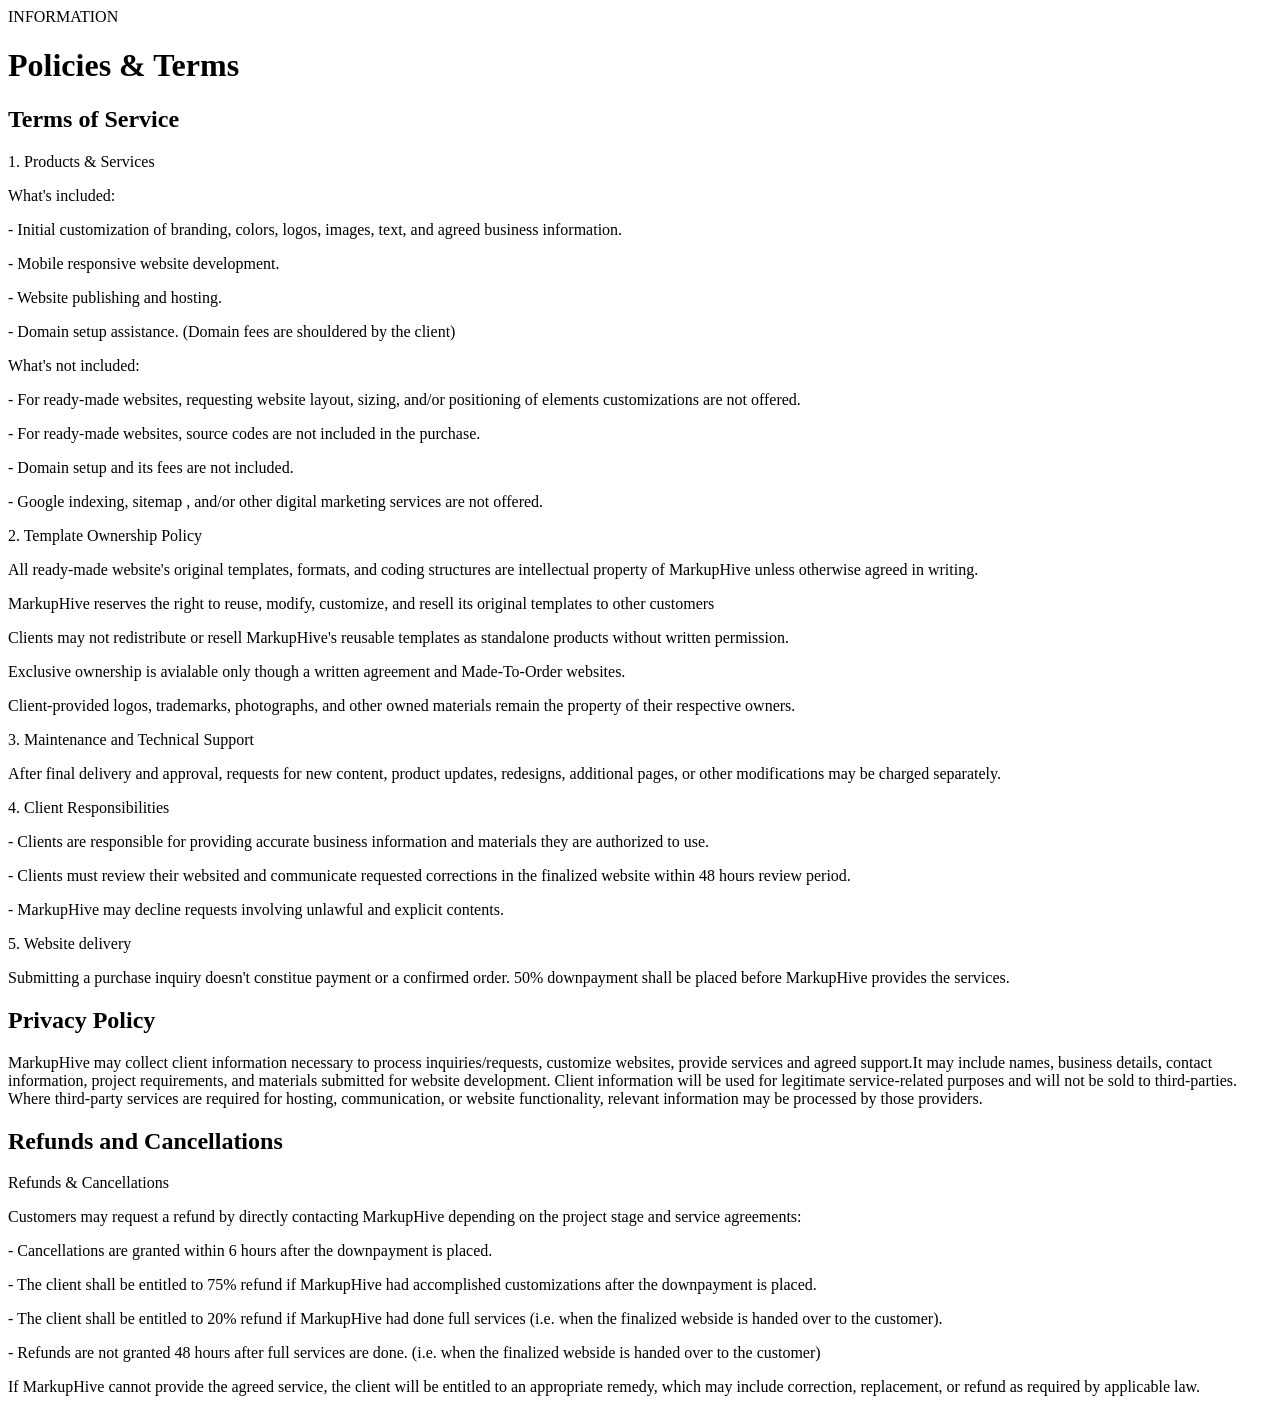
==== policies.html @ 1f415b0b "Add files via upload" ====
<!DOCTYPE html>
<html lang="en">

<head>
    <meta charset="UTF-8">
    <meta name="viewport" content="width=device-width, initial-scale=1">

    <title>Policies | MarkupHive</title>

    <!-- Favicon -->
    <link rel="icon" href="assets/favicon.png">

    <!-- Stylesheet -->
    <link rel="stylesheet" href="css/style.css">
</head>

<body>

    <!-- ========== HEADER ========== -->
    <div id="header"></div>


    <!-- ========== MAIN CONTENT ========== -->
    <main class="container legal">

        <!-- ========== PAGE INTRODUCTION ========== -->
        <div class="page-head">

            <span class="eyebrow">
                INFORMATION
            </span>

            <h1>
                Policies & <span class="accent">Terms</span>
            </h1>

            <p>
              
            </p>

        </div>


        <!-- ========== TERMS OF SERVICE ========== -->
        <section id="terms">

            <h2>Terms of Service</h2>

            <p>
                <p>1. Products & Services</p>

                <p>What's included: </p>
                  <p>- Initial customization of branding, colors, logos, images, text, and agreed business information.</p>
                  <p>- Mobile responsive website development.</p>
                  <p>- Website publishing and hosting.</p>
                  <p>- Domain setup assistance. (Domain fees are shouldered by the client)</p>

                <p>What's not included:</p>
                  <p>- For ready-made websites, requesting website layout, sizing, and/or positioning of elements customizations are not offered.</p>
                  <p>- For ready-made websites, source codes are not included in the purchase.</p>
                  <p>- Domain setup and its fees are not included.</p>
                  <p>- Google indexing, sitemap , and/or other digital marketing services are not offered.</p>

                <p>2. Template Ownership Policy</p>
                    <p>All ready-made website's original templates, formats, and coding structures are intellectual property of MarkupHive unless otherwise agreed in writing.</p>
                    <p>MarkupHive reserves the right to reuse, modify, customize, and resell its original templates to other customers</p>
                    <p>Clients may not redistribute or resell MarkupHive's reusable templates as standalone products without written permission.</p>
                    <p>Exclusive ownership is avialable only though a written agreement and Made-To-Order websites.</p>
                    <p>Client-provided logos, trademarks, photographs, and other owned materials remain the property of their respective owners.</p>

                <p>3. Maintenance and Technical Support</p>
                    <p>After final delivery and approval, requests for new content, product updates, redesigns, additional pages, or other modifications may be charged separately.</p>
                
                <p>4. Client Responsibilities</p>
                   <p>- Clients are responsible for providing accurate business information and materials they are authorized to use.</p>
                   <p>- Clients must review their websited and communicate requested corrections in the finalized website within 48 hours review period.</p>
                   <p>- MarkupHive may decline requests involving unlawful and explicit contents.</p>

                <p>5. Website delivery</p>
                   <p></p>
                   <p>Submitting a purchase inquiry doesn't constitue payment or a confirmed order. 50% downpayment shall be placed before MarkupHive provides the services.</p>
            </p>


        </section>


        <!-- ========== PRIVACY POLICY ========== -->
        <section id="privacy">

            <h2>Privacy Policy</h2>

            <p>
              MarkupHive may collect client information necessary to process inquiries/requests, customize websites, provide services and agreed support.It may include names, business details, contact information, project requirements, and materials submitted for website development.
              Client information will be used for legitimate service-related purposes and will not be sold to third-parties. Where third-party services are required for hosting, communication, or website functionality, relevant information may be processed by those providers.
            </p>

        </section>


        <!-- ========== TEMPLATE PURCHASE POLICY ========== -->
        <section id="purchases">

            <h2>Refunds and Cancellations</h2>

            <p>
              <p>Refunds & Cancellations</p>
                <p>Customers may request a refund by directly contacting MarkupHive depending on the project stage and service agreements: </p>
                  <p>- Cancellations are granted within 6 hours after the downpayment is placed.</p>
                  <p>- The client shall be entitled to 75% refund if MarkupHive had accomplished customizations after the downpayment is placed.</p>
                  <p>- The client shall be entitled to 20% refund if MarkupHive had done full services (i.e. when the finalized webside is handed over to the customer).</p>
                  <p>- Refunds are not granted 48 hours after full services are done. (i.e. when the finalized webside is handed over to the customer)</p>
                <p>If MarkupHive cannot provide the agreed service, the client will be entitled to an appropriate remedy, which may include correction, replacement, or refund as required by applicable law.</p>
            </p>
            

        </section>


        <!-- ========== IMPORTANT NOTICE ========== -->
        <p class="notice">

        </p>

    </main>


    <!-- ========== FOOTER ========== -->
    <div id="footer"></div>


    <!-- ========== JAVASCRIPT ========== -->

    <!-- Website Data -->
    <script src="js/data.js"></script>

    <!-- Main Website Functionality -->
    <script src="js/main.js"></script>

</body>
</html>
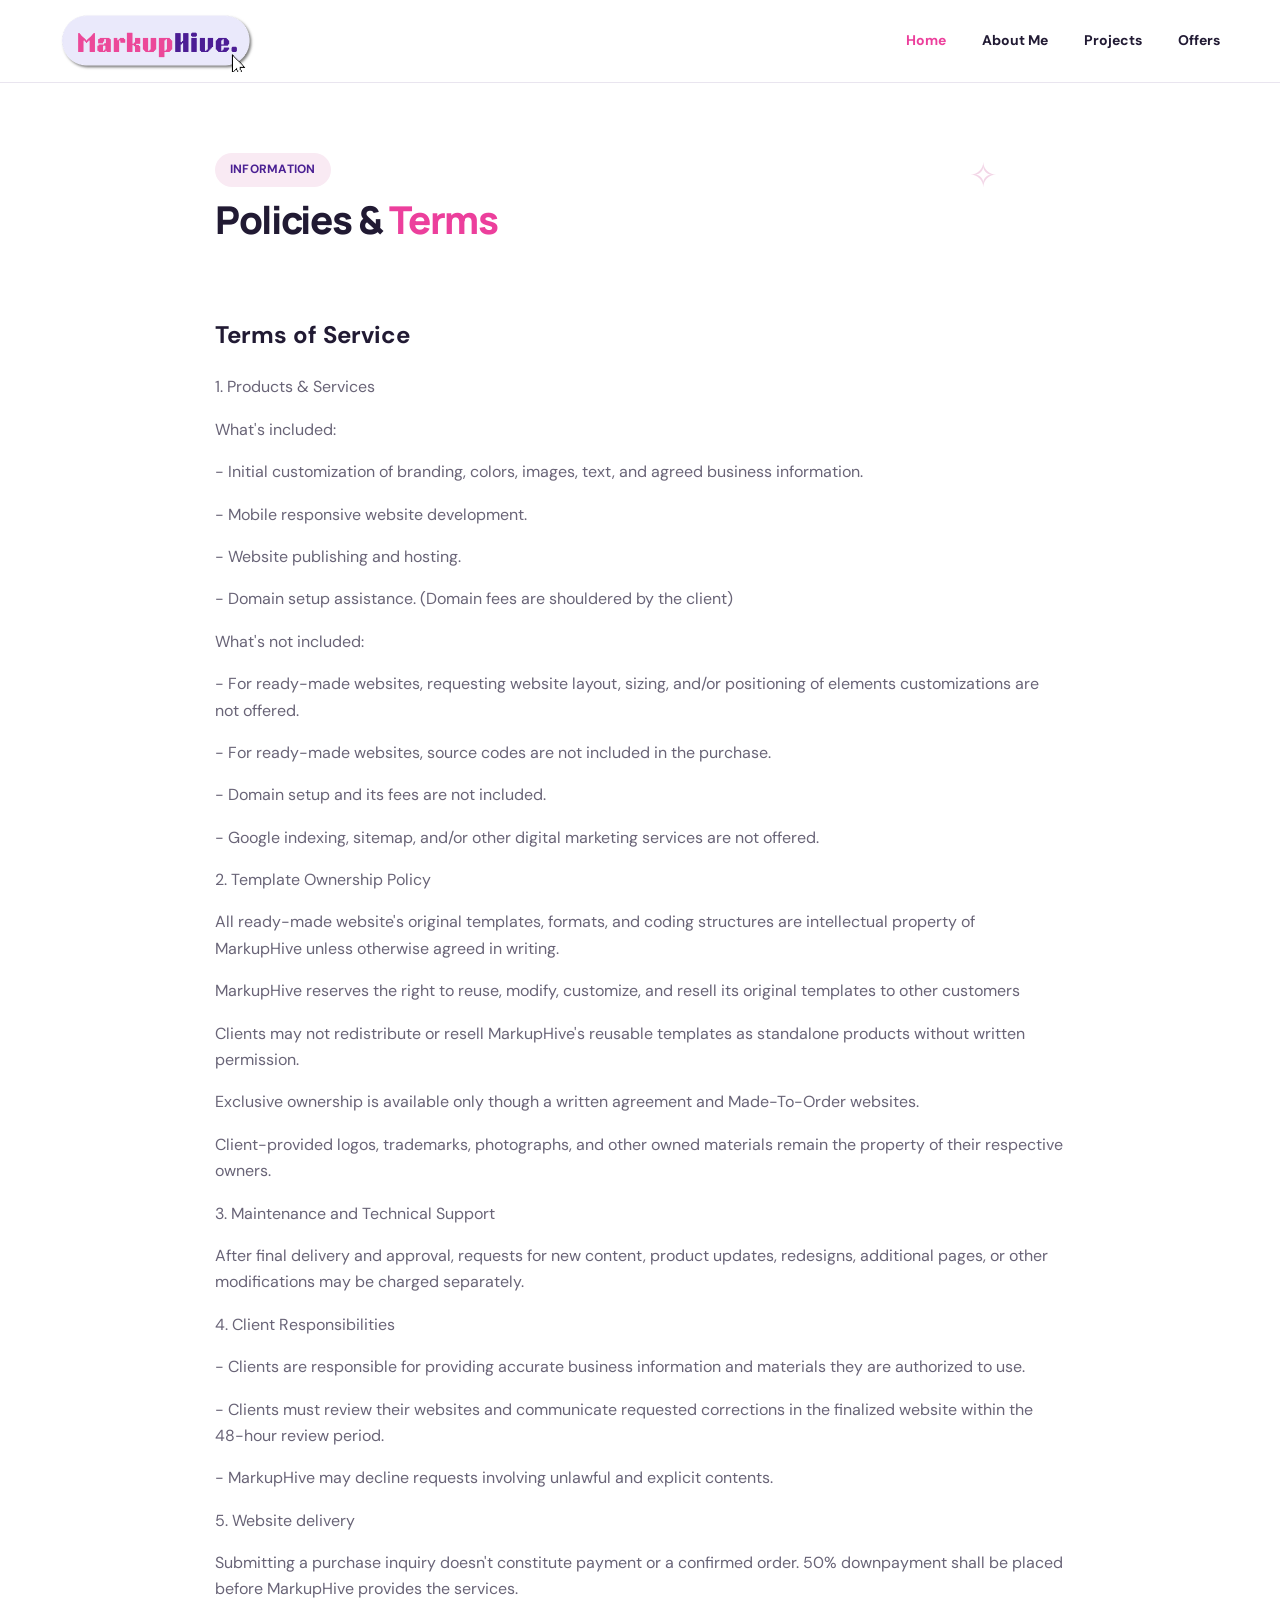
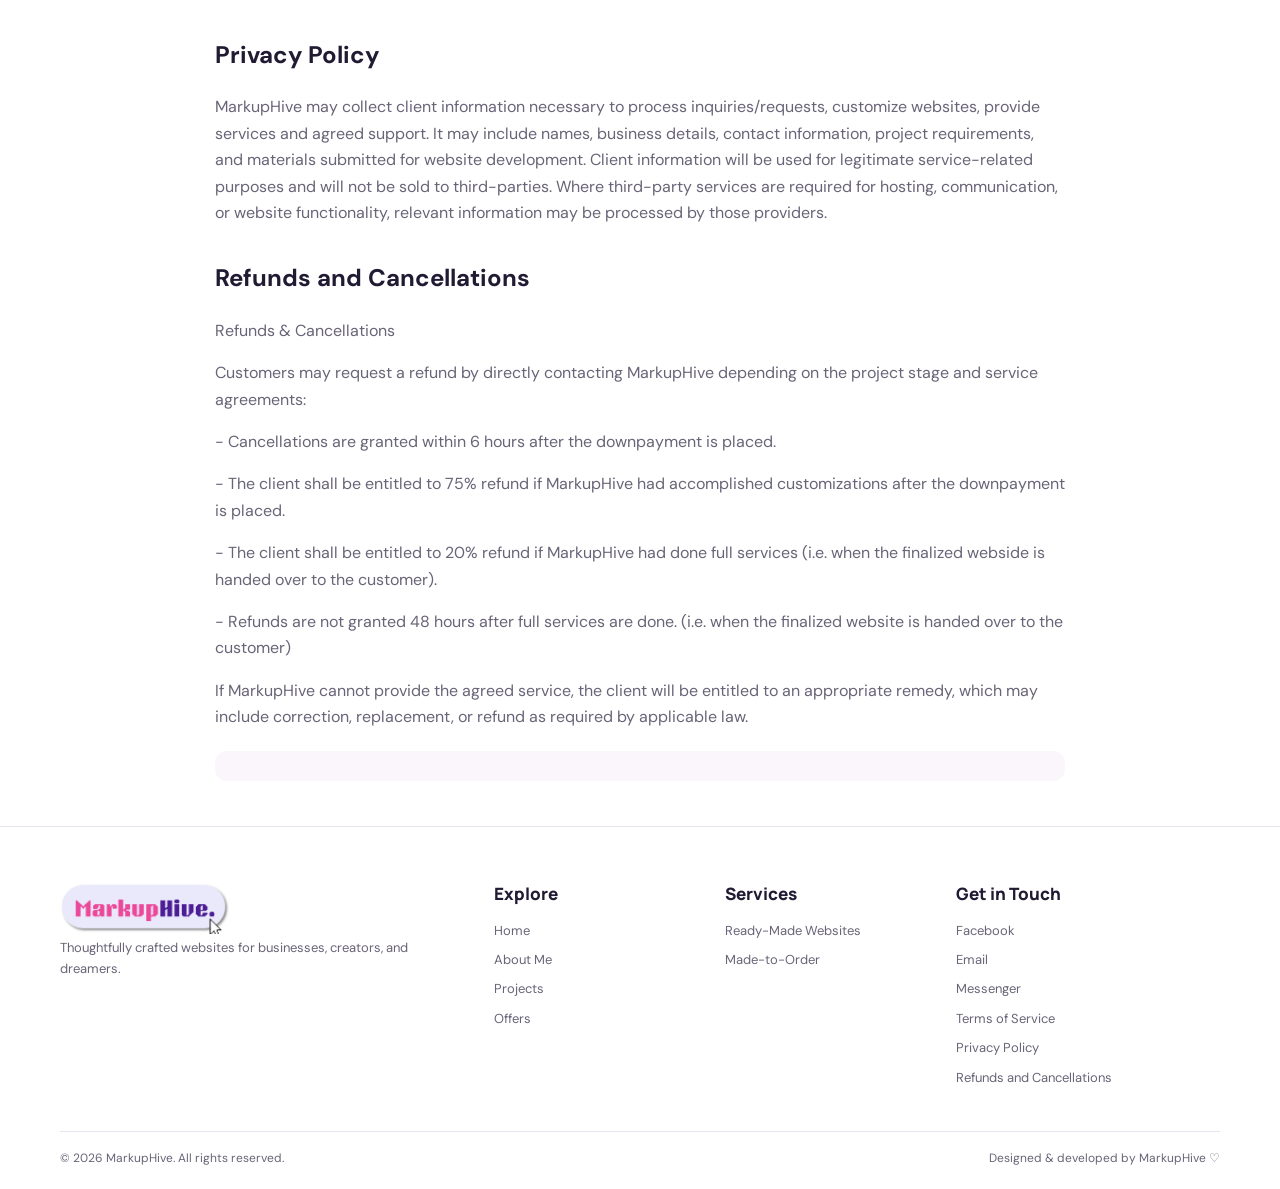
==== commit 60557a66: "Update policies.html" ====
--- a/policies.html
+++ b/policies.html
@@ -51,7 +51,7 @@
                 <p>1. Products & Services</p>
 
                 <p>What's included: </p>
-                  <p>- Initial customization of branding, colors, logos, images, text, and agreed business information.</p>
+                  <p>- Initial customization of branding, colors, images, text, and agreed business information.</p>
                   <p>- Mobile responsive website development.</p>
                   <p>- Website publishing and hosting.</p>
                   <p>- Domain setup assistance. (Domain fees are shouldered by the client)</p>
@@ -60,13 +60,13 @@
                   <p>- For ready-made websites, requesting website layout, sizing, and/or positioning of elements customizations are not offered.</p>
                   <p>- For ready-made websites, source codes are not included in the purchase.</p>
                   <p>- Domain setup and its fees are not included.</p>
-                  <p>- Google indexing, sitemap , and/or other digital marketing services are not offered.</p>
+                  <p>- Google indexing, sitemap, and/or other digital marketing services are not offered.</p>
 
                 <p>2. Template Ownership Policy</p>
                     <p>All ready-made website's original templates, formats, and coding structures are intellectual property of MarkupHive unless otherwise agreed in writing.</p>
                     <p>MarkupHive reserves the right to reuse, modify, customize, and resell its original templates to other customers</p>
                     <p>Clients may not redistribute or resell MarkupHive's reusable templates as standalone products without written permission.</p>
-                    <p>Exclusive ownership is avialable only though a written agreement and Made-To-Order websites.</p>
+                    <p>Exclusive ownership is available only though a written agreement and Made-To-Order websites.</p>
                     <p>Client-provided logos, trademarks, photographs, and other owned materials remain the property of their respective owners.</p>
 
                 <p>3. Maintenance and Technical Support</p>
@@ -74,12 +74,12 @@
                 
                 <p>4. Client Responsibilities</p>
                    <p>- Clients are responsible for providing accurate business information and materials they are authorized to use.</p>
-                   <p>- Clients must review their websited and communicate requested corrections in the finalized website within 48 hours review period.</p>
+                   <p>- Clients must review their websites and communicate requested corrections in the finalized website within the 48-hour review period.</p>
                    <p>- MarkupHive may decline requests involving unlawful and explicit contents.</p>
 
                 <p>5. Website delivery</p>
                    <p></p>
-                   <p>Submitting a purchase inquiry doesn't constitue payment or a confirmed order. 50% downpayment shall be placed before MarkupHive provides the services.</p>
+                   <p>Submitting a purchase inquiry doesn't constitute payment or a confirmed order. 50% downpayment shall be placed before MarkupHive provides the services.</p>
             </p>
 
 
@@ -92,7 +92,7 @@
             <h2>Privacy Policy</h2>
 
             <p>
-              MarkupHive may collect client information necessary to process inquiries/requests, customize websites, provide services and agreed support.It may include names, business details, contact information, project requirements, and materials submitted for website development.
+              MarkupHive may collect client information necessary to process inquiries/requests, customize websites, provide services and agreed support. It may include names, business details, contact information, project requirements, and materials submitted for website development.
               Client information will be used for legitimate service-related purposes and will not be sold to third-parties. Where third-party services are required for hosting, communication, or website functionality, relevant information may be processed by those providers.
             </p>
 
@@ -110,7 +110,7 @@
                   <p>- Cancellations are granted within 6 hours after the downpayment is placed.</p>
                   <p>- The client shall be entitled to 75% refund if MarkupHive had accomplished customizations after the downpayment is placed.</p>
                   <p>- The client shall be entitled to 20% refund if MarkupHive had done full services (i.e. when the finalized webside is handed over to the customer).</p>
-                  <p>- Refunds are not granted 48 hours after full services are done. (i.e. when the finalized webside is handed over to the customer)</p>
+                  <p>- Refunds are not granted 48 hours after full services are done. (i.e. when the finalized website is handed over to the customer)</p>
                 <p>If MarkupHive cannot provide the agreed service, the client will be entitled to an appropriate remedy, which may include correction, replacement, or refund as required by applicable law.</p>
             </p>
             
--- a/css/style.css
+++ b/css/style.css
@@ -0,0 +1,2 @@
+@import url('https://fonts.googleapis.com/css2?family=DM+Sans:wght@400;500;600;700&family=Manrope:wght@400;500;600;700;800&display=swap');
+:root{--pink:#ec3f9c;--purple:#4b2093;--ink:#211a33;--muted:#696477;--line:#e9e5ef;--light:#faf8fc;--shadow:0 12px 35px rgba(48,25,77,.055)}*{box-sizing:border-box}html{scroll-behavior:smooth}body{margin:0;color:var(--ink);background:white;font-family:'DM Sans',sans-serif;line-height:1.65}a{text-decoration:none;color:inherit}button,input,textarea,select{font:inherit}button{cursor:pointer}img{max-width:100%;display:block}.container{width:min(1160px,calc(100% - 48px));margin:auto}.site-header{background:#fff;border-bottom:1px solid var(--line);position:sticky;top:0;z-index:20}.nav-wrap{height:82px;display:flex;align-items:center;justify-content:space-between;gap:24px}.logo img{width:195px;height:64px;object-fit:contain}.nav{display:flex;align-items:center;gap:36px}.nav a{font-size:14px;font-weight:700;transition:color .2s}.nav a:hover,.nav a.active{color:var(--pink)}.menu-toggle{display:none;border:0;background:white;color:var(--purple);font-size:24px}.hero{position:relative;overflow:hidden}.hero:before{content:'';position:absolute;left:-120px;top:-150px;width:350px;height:350px;border:1px solid #f9c9e5;border-radius:50%;pointer-events:none}.hero-grid{min-height:540px;display:grid;grid-template-columns:1.06fr .94fr;align-items:center;gap:34px;padding:50px 0 25px}.eyebrow{display:inline-block;color:var(--purple);background:#f9eaf3;border-radius:30px;padding:7px 15px;font-size:12px;font-weight:700;letter-spacing:.02em}.hero h1{font-family:Manrope,sans-serif;font-size:clamp(37px,4.3vw,62px);line-height:1.14;letter-spacing:-.055em;margin:22px 0 18px;font-weight:800}.accent{color:var(--pink)}.lead{font-size:17px;color:var(--muted);max-width:540px}.actions{display:flex;gap:12px;flex-wrap:wrap;margin-top:26px}.btn{border:1px solid transparent;display:inline-flex;align-items:center;justify-content:center;gap:8px;border-radius:100px;background:var(--pink);color:white;font-size:14px;font-weight:700;padding:12px 24px;transition:transform .2s,background .2s,box-shadow .2s}.btn:hover{transform:translateY(-2px);box-shadow:0 8px 20px #ec3f9c22}.btn-outline{background:white;color:var(--purple);border-color:var(--purple)}.btn-outline:hover{background:#fbf7ff}.btn-sm{padding:9px 16px;font-size:12px}.hero-art{position:relative;align-self:end}.hero-art img{width:100%;max-width:525px;margin:auto}.spark{position:absolute;color:#eeb5d7;font-size:22px;pointer-events:none}.spark.one{right:2%;top:8%}.spark.two{left:0;bottom:12%}.benefits{border-block:1px solid var(--line);padding:23px 0}.benefit-grid{display:grid;grid-template-columns:repeat(3,1fr);gap:30px}.benefit{display:flex;gap:15px;align-items:center}.benefit-icon{width:46px;height:46px;display:grid;place-items:center;border-radius:12px;color:var(--pink);background:#fdf0f7;font-size:21px;flex-shrink:0}.benefit strong{font-size:14px}.benefit p{font-size:13px;color:var(--muted);margin:0}.section{padding:75px 0}.section-tint{background:#fcfbfd}.section-heading{margin-bottom:28px}.section-heading h2,.page-head h1{font:800 clamp(28px,3vw,39px)/1.2 Manrope,sans-serif;letter-spacing:-.035em;margin:10px 0}.section-heading p,.page-head p{color:var(--muted);margin:0;max-width:650px}.review-wrap{border:1px solid var(--line);border-radius:20px;padding:30px;background:#fff;box-shadow:var(--shadow)}.review-head{display:flex;align-items:center;justify-content:space-between;gap:10px}.reviews-grid{display:grid;grid-template-columns:repeat(3,1fr);gap:16px;margin-top:20px}.review-card,.card{border:1px solid var(--line);border-radius:16px;background:white;box-shadow:var(--shadow)}.review-card{padding:22px}.stars{color:#e7ac17;letter-spacing:2px}.review-card p{font-size:14px;margin:12px 0}.review-card small{color:var(--muted)}.review-controls{display:flex;justify-content:center;align-items:center;gap:12px;margin-top:18px}.review-controls button{background:white;border:1px solid var(--line);border-radius:50%;width:34px;height:34px}.review-dots{font-size:12px;color:var(--pink)}.page-head{padding:70px 0 30px;position:relative}.page-head:after{content:'✧';position:absolute;right:8%;top:65px;font-size:34px;color:#f3d6e7}.about-grid{display:grid;grid-template-columns:.9fr 1.1fr;gap:60px;align-items:center}.about-image{min-height:390px;border-radius:22px;background:#faf3f8;display:flex;align-items:center;justify-content:center;overflow:hidden}.about-image img{width:100%;height:100%;object-fit:cover}.about-copy h2{font:800 32px/1.25 Manrope}.about-copy p{color:var(--muted)}.chips{display:flex;flex-wrap:wrap;gap:9px;margin-top:20px}.chip{padding:7px 13px;border:1px solid #eaddea;border-radius:100px;font-size:12px;color:var(--purple);background:white}.catalog-grid{display:grid;grid-template-columns:repeat(3,1fr);gap:24px}.card{overflow:hidden;transition:transform .2s,box-shadow .2s}.card:hover{transform:translateY(-4px);box-shadow:0 18px 35px #36214516}.card-image{height:195px;background:#f4f1f7;overflow:hidden;display:flex;align-items:center;justify-content:center}.card-image img{width:100%;height:100%;object-fit:cover;transition:transform .3s}.card:hover .card-image img{transform:scale(1.035)}.card-body{padding:22px}.card-body h3{font:800 18px/1.3 Manrope;margin:0 0 7px}.card-body p{color:var(--muted);font-size:13px;margin:0 0 16px}.card-actions{display:flex;gap:9px;flex-wrap:wrap}.price{color:var(--pink);font-size:19px;font-weight:800;margin:10px 0}.filters{display:flex;gap:9px;flex-wrap:wrap;margin:12px 0 30px}.filter{background:white;border:1px solid #e6ddea;border-radius:100px;padding:8px 16px;color:var(--purple);font-size:13px}.filter.active{background:var(--pink);color:white;border-color:var(--pink)}.offer-grid{display:grid;grid-template-columns:repeat(2,1fr);gap:24px}.offer-card{border:1px solid var(--line);padding:34px;border-radius:20px;box-shadow:var(--shadow);position:relative;overflow:hidden}.offer-card:after{content:'✳';position:absolute;right:25px;top:10px;color:#f5d9ea;font-size:55px}.offer-card h2{font:800 25px Manrope}.offer-card p{color:var(--muted);max-width:400px}.offer-icon{display:grid;place-items:center;width:58px;height:58px;background:#fcecf6;border-radius:14px;color:var(--pink);font-size:28px}.form-panel{border:1px solid var(--line);border-radius:20px;padding:32px;max-width:790px;box-shadow:var(--shadow)}.form-grid{display:grid;grid-template-columns:1fr 1fr;gap:18px}.field{display:flex;flex-direction:column;gap:6px;margin-bottom:16px}.field label{font-size:13px;font-weight:700}.field input,.field select,.field textarea{width:100%;border:1px solid #dcd6e3;border-radius:10px;padding:11px 13px;background:white;color:var(--ink);outline:none}.field input:focus,.field textarea:focus,.field select:focus{border-color:var(--pink);box-shadow:0 0 0 3px #ec3f9c14}.muted{color:var(--muted)}.summary{white-space:pre-wrap;background:#faf8fc;border:1px solid var(--line);padding:18px;border-radius:12px;font-size:13px;overflow-wrap:anywhere}.footer{border-top:1px solid var(--line);padding:55px 0 20px;background:#fff;margin-top:45px}.footer-grid{display:grid;grid-template-columns:2fr 1fr 1fr 1.3fr;gap:28px}.footer h3{font:800 17px Manrope;margin:0 0 15px}.footer p,.footer a{font-size:13px;color:var(--muted)}.footer a{display:block;margin:8px 0}.footer a:hover{color:var(--pink)}.footer-brand img{width:170px;margin:-10px 0}.footer-bottom{border-top:1px solid var(--line);margin-top:35px;padding-top:17px;display:flex;justify-content:space-between;gap:15px;font-size:12px;color:var(--muted)}dialog{border:0;border-radius:20px;width:min(560px,calc(100% - 25px));max-height:90vh;overflow:auto;padding:28px;box-shadow:0 30px 90px #24142e40}dialog::backdrop{background:#1b102e88}.modal-top{display:flex;justify-content:space-between;align-items:center}.close{border:0;background:#f6f3f8;border-radius:50%;width:34px;height:34px}.hidden{display:none!important}.empty{padding:50px;text-align:center;color:var(--muted)}.notice{background:#fbf6fb;padding:15px;border-radius:12px;color:var(--muted);font-size:13px;margin:20px 0}.legal{max-width:850px}.legal h2{margin-top:32px}.legal p,.legal li{color:var(--muted)}@media(max-width:850px){.hero-grid{grid-template-columns:1fr;min-height:auto;padding-top:55px}.hero-art{max-width:520px;margin:auto}.catalog-grid{grid-template-columns:repeat(2,1fr)}.footer-grid{grid-template-columns:repeat(2,1fr)}.about-grid{gap:25px}.nav{gap:16px}}@media(max-width:640px){.container{width:min(100% - 32px,1160px)}.nav-wrap{height:68px}.logo img{width:155px}.menu-toggle{display:block}.nav{display:none;position:absolute;top:68px;left:0;right:0;background:white;border-bottom:1px solid var(--line);padding:20px;flex-direction:column;align-items:flex-start;gap:18px}.nav.open{display:flex}.hero h1{font-size:38px}.hero-grid{gap:15px}.benefit-grid,.reviews-grid,.offer-grid,.catalog-grid,.about-grid,.form-grid{grid-template-columns:1fr}.section{padding:52px 0}.page-head{padding:50px 0 20px}.review-wrap{padding:20px}.footer-grid{grid-template-columns:1fr 1fr}.footer-bottom{flex-direction:column}.card-image{height:220px}.offer-card{padding:25px}}
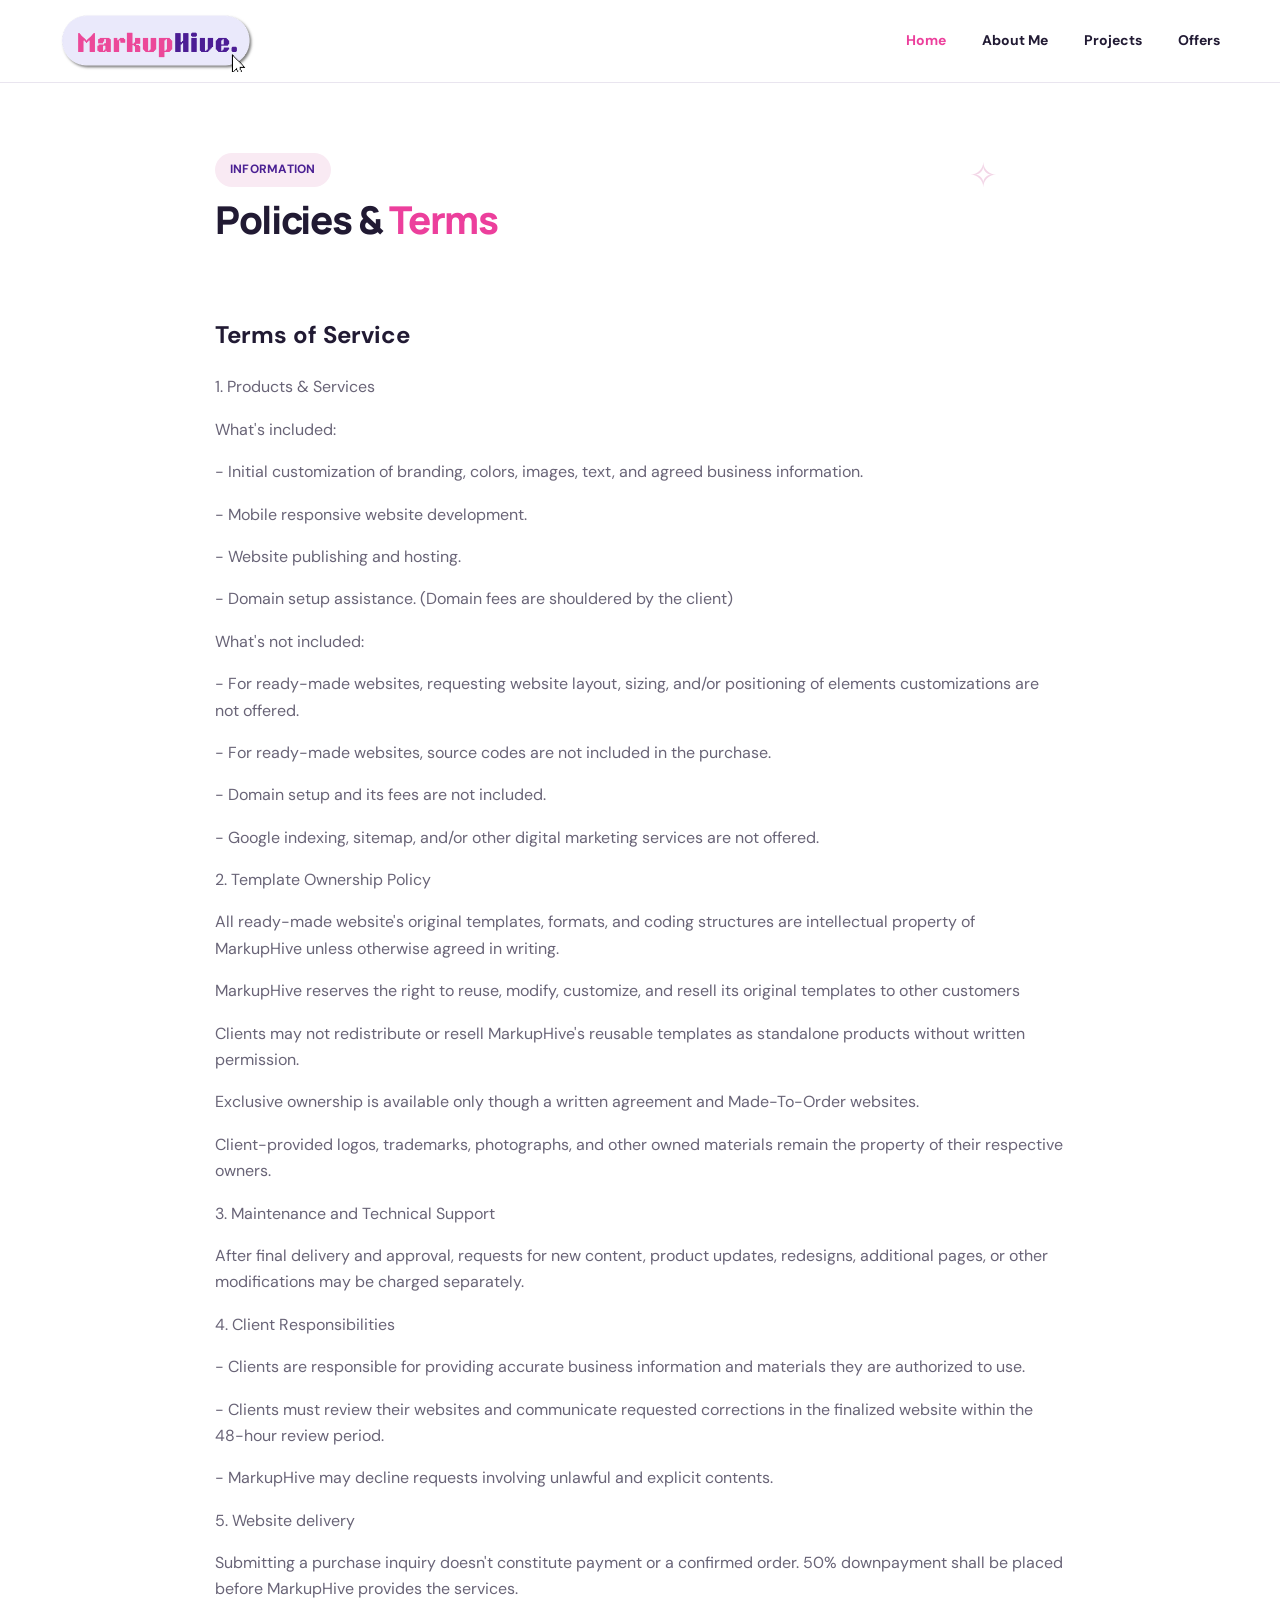
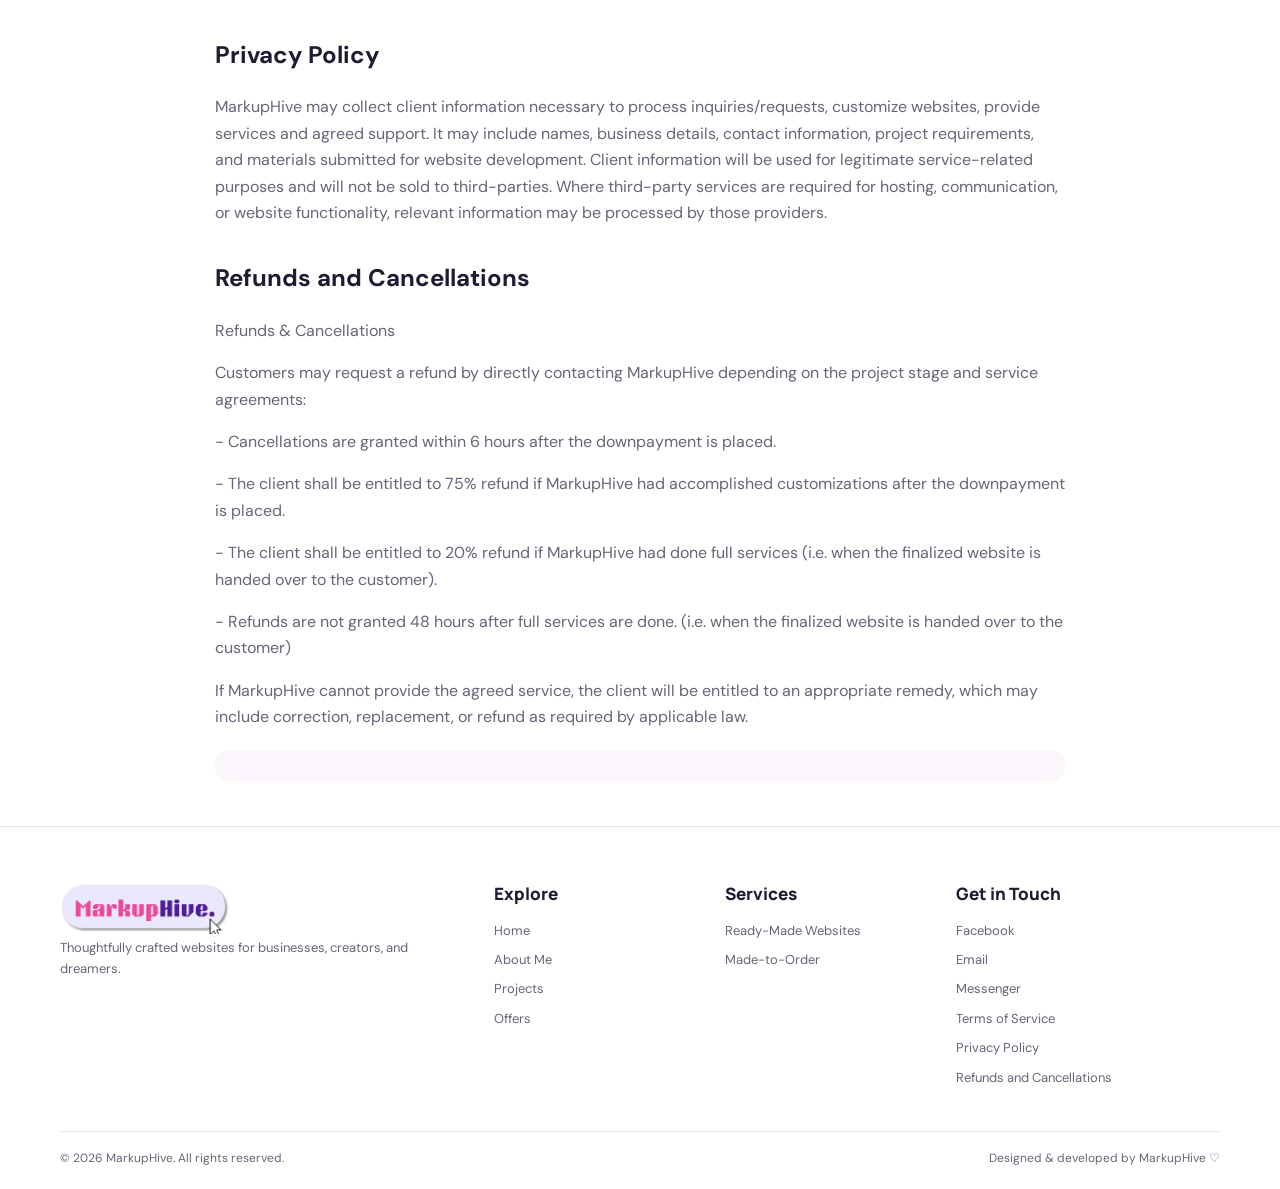
==== commit 52318183: "Update policies.html" ====
--- a/policies.html
+++ b/policies.html
@@ -109,7 +109,7 @@
                 <p>Customers may request a refund by directly contacting MarkupHive depending on the project stage and service agreements: </p>
                   <p>- Cancellations are granted within 6 hours after the downpayment is placed.</p>
                   <p>- The client shall be entitled to 75% refund if MarkupHive had accomplished customizations after the downpayment is placed.</p>
-                  <p>- The client shall be entitled to 20% refund if MarkupHive had done full services (i.e. when the finalized webside is handed over to the customer).</p>
+                  <p>- The client shall be entitled to 20% refund if MarkupHive had done full services (i.e. when the finalized website is handed over to the customer).</p>
                   <p>- Refunds are not granted 48 hours after full services are done. (i.e. when the finalized website is handed over to the customer)</p>
                 <p>If MarkupHive cannot provide the agreed service, the client will be entitled to an appropriate remedy, which may include correction, replacement, or refund as required by applicable law.</p>
             </p>
